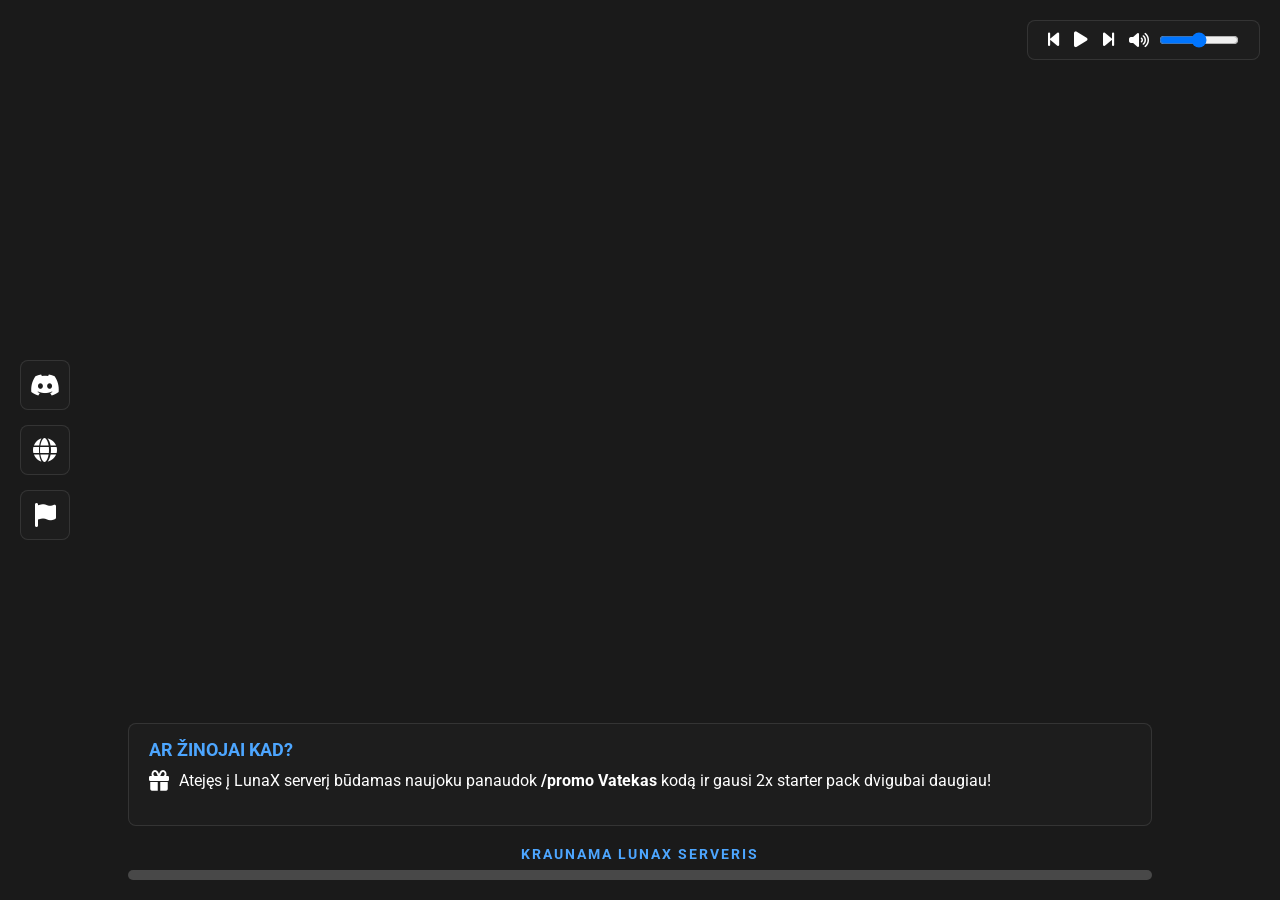
==== vata-lodingscreanV2/index.html @ f0d35f80 "feat: Create vata-lodingscreanV2 - Add structure with HTML, styling with CSS, and logic with JS. - C" ====
<!DOCTYPE html>
<html lang="lt">
<head>
    <meta charset="UTF-8">
    <meta name="viewport" content="width=device-width, initial-scale=1.0">
    <title>LunaX Serveris Loading Screen</title>
    <!-- FontAwesome for Icons -->
    <link rel="stylesheet" href="https://cdnjs.cloudflare.com/ajax/libs/font-awesome/6.4.0/css/all.min.css">
    <!-- Google Fonts -->
    <link href="https://fonts.googleapis.com/css2?family=Roboto:wght@300;400;700&display=swap" rel="stylesheet">
    <link rel="stylesheet" href="style.css">
</head>
<body>

    <!-- Main Background -->
    <div class="background-container">
        <!-- Placeholder for GTAV background, handled in CSS -->
    </div>

    <!-- Sidebar Icons -->
    <nav class="sidebar">
        <a href="https://discord.gg/An5XycuzFA" target="_blank" class="sidebar-icon">
            <i class="fa-brands fa-discord"></i>
        </a>
        <a href="http://localhost:9000/" target="_blank" class="sidebar-icon">
            <i class="fa-solid fa-globe"></i>
        </a>
        <div class="sidebar-icon" id="toggle-about" style="cursor: pointer;">
            <i class="fa-solid fa-flag"></i>
        </div>
    </nav>

    <!-- Slide-out About Us Panel -->
    <div class="about-panel" id="about-panel">
        <h2>LunaX Serveris Apie Mus</h2>
        <div class="about-content">
            <p>Sveiki atvykę į LunaX Serverį! Mes esame inovatyvus ir nuolat tobulėjantis serveris, kuriame kiekvienas žaidėjas ras savo vietą. Mūsų administracija užtikrina sklandų žaidimą, pagalbą ir sąžiningumą.</p>
            <p>Prisijunkite prie mūsų bendruomenės Discord platformoje, kad sužinotumėte naujausias naujienas, gautumėte atsakymus į klausimus ir dalyvautumėte renginiuose.</p>
            <p>Linkime gero laiko ir sėkmingo Roleplay žaidimo!</p>
        </div>
    </div>

    <!-- Audio Controls (Top Right) -->
    <div class="audio-controls">
        <i class="fa-solid fa-backward-step ctrl-icon" id="audio-prev"></i>
        <i class="fa-solid fa-play ctrl-icon" id="audio-playpause"></i>
        <i class="fa-solid fa-forward-step ctrl-icon" id="audio-next"></i>
        <div class="volume-container">
            <i class="fa-solid fa-volume-high"></i>
            <input type="range" id="volume-slider" min="0" max="100" value="50">
        </div>
    </div>

    <!-- Bottom Section: Did you know? and Loading Bar -->
    <div class="bottom-container">

        <!-- Rotating Facts Section -->
        <div class="facts-section">
            <div class="facts-title">Ar žinojai kad?</div>
            <div class="facts-wrapper">
                <!-- Fact 1 -->
                <div class="fact-item active" id="fact-1">
                    <i class="fa-solid fa-gift"></i>
                    <span>Atejęs į LunaX serverį būdamas naujoku panaudok <strong>/promo Vatekas</strong> kodą ir gausi 2x starter pack dvigubai daugiau!</span>
                </div>
                <!-- Fact 2 -->
                <div class="fact-item" id="fact-2">
                    <i class="fa-solid fa-bug bug-icon"></i>
                    <span>Atejęs į serverį, jei kyla bug problema, panaudok <strong>/report</strong> komandą (yra skiltis bug / pažeidimas).</span>
                </div>
            </div>
        </div>

        <!-- Loading Bar Section -->
        <div class="loading-section">
            <div class="loading-text">KRAUNAMA LUNAX SERVERIS</div>
            <div class="loading-bar-container">
                <div class="loading-bar-fill"></div>
            </div>
        </div>

    </div>

    <script src="script.js"></script>
</body>
</html>
---- vata-lodingscreanV2/style.css ----
/* General Styles */
* {
    margin: 0;
    padding: 0;
    box-sizing: border-box;
    font-family: 'Roboto', sans-serif;
}

body, html {
    width: 100%;
    height: 100%;
    overflow: hidden;
    background-color: #1a1a1a;
}

/* Background Image Placeholder */
.background-container {
    position: absolute;
    top: 0;
    left: 0;
    width: 100%;
    height: 100%;
    background-image: url('reference.png'); /* Using reference image as placeholder */
    background-size: cover;
    background-position: center;
    filter: brightness(0.5); /* Darken to make UI pop */
    z-index: -1;
}

/* Sidebar Styling */
.sidebar {
    position: absolute;
    top: 50%;
    left: 20px;
    transform: translateY(-50%);
    display: flex;
    flex-direction: column;
    gap: 15px;
    z-index: 10;
}

.sidebar-icon {
    width: 50px;
    height: 50px;
    background-color: rgba(30, 30, 30, 0.8);
    border-radius: 8px;
    display: flex;
    justify-content: center;
    align-items: center;
    color: #fff;
    font-size: 24px;
    text-decoration: none;
    transition: background-color 0.3s, transform 0.3s;
    border: 1px solid rgba(255, 255, 255, 0.1);
}

.sidebar-icon:hover {
    background-color: rgba(60, 60, 60, 0.9);
    transform: scale(1.05);
}

/* Slide-out About Us Panel */
.about-panel {
    position: absolute;
    top: 0;
    left: -400px; /* Hidden by default */
    width: 350px;
    height: 100%;
    background-color: rgba(20, 20, 20, 0.95);
    color: #fff;
    padding: 40px;
    box-shadow: 5px 0 15px rgba(0, 0, 0, 0.5);
    transition: left 0.4s ease-in-out;
    z-index: 5;
    border-right: 2px solid #333;
}

.about-panel.open {
    left: 90px; /* Slides out next to sidebar */
}

.about-panel h2 {
    font-size: 24px;
    margin-bottom: 20px;
    color: #4da6ff;
    border-bottom: 2px solid #4da6ff;
    padding-bottom: 10px;
}

.about-content p {
    font-size: 15px;
    line-height: 1.6;
    margin-bottom: 15px;
    color: #cccccc;
}

/* Audio Controls */
.audio-controls {
    position: absolute;
    top: 20px;
    right: 20px;
    background-color: rgba(30, 30, 30, 0.8);
    padding: 10px 20px;
    border-radius: 8px;
    display: flex;
    align-items: center;
    gap: 15px;
    border: 1px solid rgba(255, 255, 255, 0.1);
    z-index: 10;
}

.ctrl-icon {
    color: #fff;
    font-size: 18px;
    cursor: pointer;
    transition: color 0.3s;
}

.ctrl-icon:hover {
    color: #4da6ff;
}

.volume-container {
    display: flex;
    align-items: center;
    gap: 10px;
    color: #fff;
}

#volume-slider {
    width: 80px;
    cursor: pointer;
}

/* Bottom Container */
.bottom-container {
    position: absolute;
    bottom: 20px;
    left: 50%;
    transform: translateX(-50%);
    width: 80%;
    max-width: 1200px;
    display: flex;
    flex-direction: column;
    gap: 20px;
    z-index: 10;
}

/* Rotating Facts Section */
.facts-section {
    background-color: rgba(30, 30, 30, 0.8);
    border-radius: 8px;
    padding: 15px 20px;
    border: 1px solid rgba(255, 255, 255, 0.1);
    color: #fff;
    display: flex;
    flex-direction: column;
    gap: 10px;
}

.facts-title {
    font-weight: bold;
    font-size: 18px;
    color: #4da6ff;
    text-transform: uppercase;
}

.facts-wrapper {
    position: relative;
    height: 40px; /* Fixed height for consistent layout */
    overflow: hidden;
}

.fact-item {
    position: absolute;
    top: 0;
    left: 0;
    width: 100%;
    opacity: 0;
    transform: translateY(10px);
    transition: opacity 0.5s ease, transform 0.5s ease;
    display: flex;
    align-items: center;
    gap: 10px;
    font-size: 16px;
    line-height: 1.4;
    pointer-events: none;
}

.fact-item.active {
    opacity: 1;
    transform: translateY(0);
    pointer-events: auto;
}

.fact-item i {
    font-size: 20px;
}

.fact-item .bug-icon {
    color: #4da6ff; /* Specific requirement for the second icon */
}

/* Loading Bar Section */
.loading-section {
    display: flex;
    flex-direction: column;
    gap: 8px;
    align-items: center;
}

.loading-text {
    color: #4da6ff;
    font-weight: bold;
    font-size: 14px;
    letter-spacing: 2px;
}

.loading-bar-container {
    width: 100%;
    height: 10px;
    background-color: rgba(255, 255, 255, 0.2);
    border-radius: 5px;
    overflow: hidden;
    position: relative;
}

.loading-bar-fill {
    width: 0%;
    height: 100%;
    background-color: #4da6ff; /* Blue loading bar */
    border-radius: 5px;
    animation: loadingAnim 10s linear infinite; /* Simulated loading animation */
}

@keyframes loadingAnim {
    0% { width: 0%; }
    100% { width: 100%; }
}
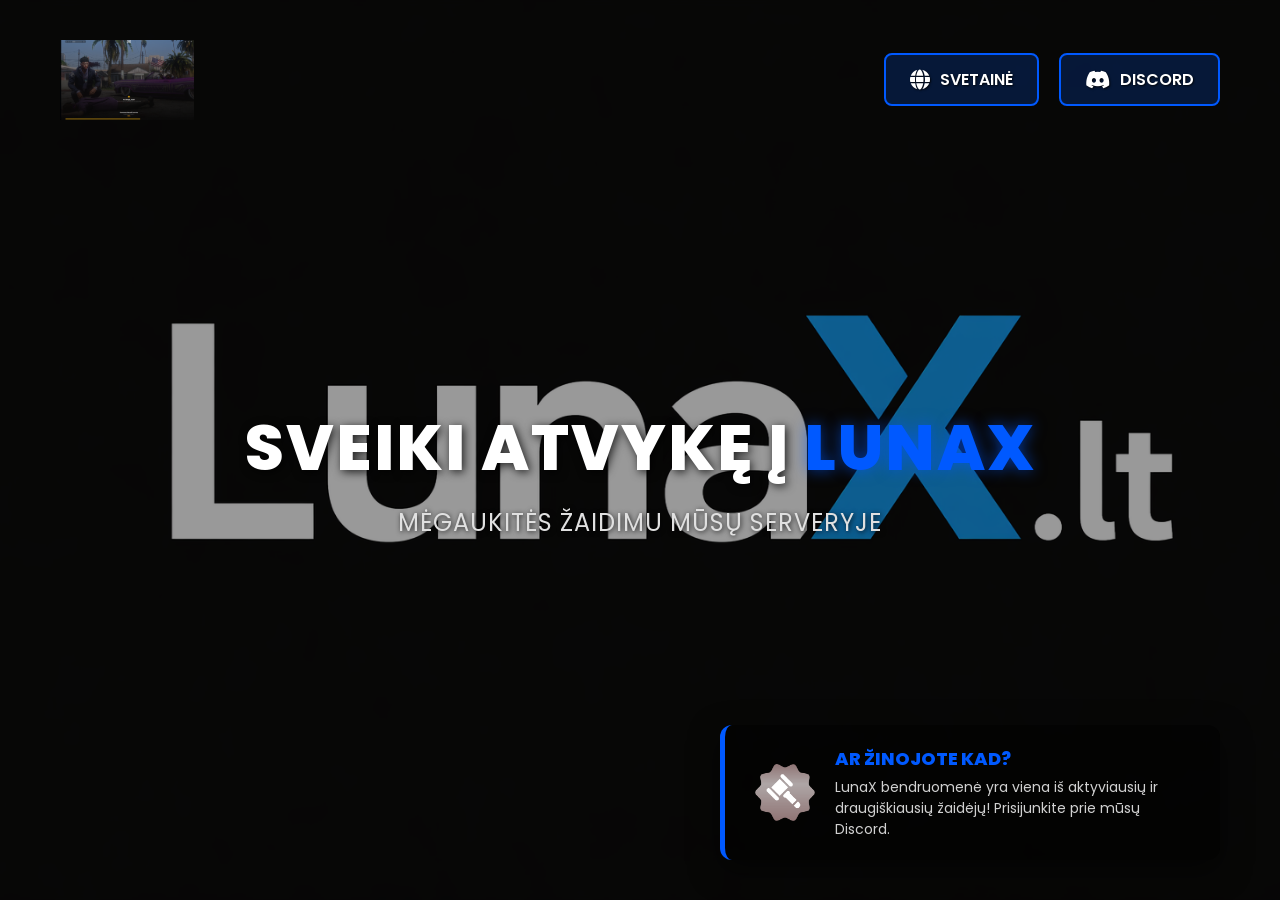
==== commit 0b8cc778: "feat: create vata-lodingscreanV2 FiveM loading screen with LunaX branding - Initialized FiveM resour" ====
--- a/vata-lodingscreanV2/index.html
+++ b/vata-lodingscreanV2/index.html
@@ -1,86 +1,48 @@
 <!DOCTYPE html>
-<html lang="lt">
+<html lang="en">
 <head>
     <meta charset="UTF-8">
     <meta name="viewport" content="width=device-width, initial-scale=1.0">
-    <title>LunaX Serveris Loading Screen</title>
-    <!-- FontAwesome for Icons -->
+    <title>LunaX Loading Screen</title>
+    <link rel="stylesheet" href="style.css">
+    <!-- Include a modern font like Poppins as per preferences -->
+    <link href="https://fonts.googleapis.com/css2?family=Poppins:wght@400;600;800&display=swap" rel="stylesheet">
+    <!-- Font Awesome for Icons -->
     <link rel="stylesheet" href="https://cdnjs.cloudflare.com/ajax/libs/font-awesome/6.4.0/css/all.min.css">
-    <!-- Google Fonts -->
-    <link href="https://fonts.googleapis.com/css2?family=Roboto:wght@300;400;700&display=swap" rel="stylesheet">
-    <link rel="stylesheet" href="style.css">
 </head>
 <body>
+    <div class="background-overlay"></div>
 
-    <!-- Main Background -->
-    <div class="background-container">
-        <!-- Placeholder for GTAV background, handled in CSS -->
-    </div>
-
-    <!-- Sidebar Icons -->
-    <nav class="sidebar">
-        <a href="https://discord.gg/An5XycuzFA" target="_blank" class="sidebar-icon">
-            <i class="fa-brands fa-discord"></i>
-        </a>
-        <a href="http://localhost:9000/" target="_blank" class="sidebar-icon">
-            <i class="fa-solid fa-globe"></i>
-        </a>
-        <div class="sidebar-icon" id="toggle-about" style="cursor: pointer;">
-            <i class="fa-solid fa-flag"></i>
+    <div class="header">
+        <div class="logo-container">
+            <img src="assets/logo.png" alt="LunaX Logo" class="logo">
         </div>
-    </nav>
-
-    <!-- Slide-out About Us Panel -->
-    <div class="about-panel" id="about-panel">
-        <h2>LunaX Serveris Apie Mus</h2>
-        <div class="about-content">
-            <p>Sveiki atvykę į LunaX Serverį! Mes esame inovatyvus ir nuolat tobulėjantis serveris, kuriame kiekvienas žaidėjas ras savo vietą. Mūsų administracija užtikrina sklandų žaidimą, pagalbą ir sąžiningumą.</p>
-            <p>Prisijunkite prie mūsų bendruomenės Discord platformoje, kad sužinotumėte naujausias naujienas, gautumėte atsakymus į klausimus ir dalyvautumėte renginiuose.</p>
-            <p>Linkime gero laiko ir sėkmingo Roleplay žaidimo!</p>
+        <div class="header-buttons">
+            <a href="https://lunax.lt/" class="header-btn website-btn" target="_blank">
+                <i class="fas fa-globe"></i> SVETAINĖ
+            </a>
+            <a href="https://discord.gg/rkh2We4dwb" class="header-btn discord-btn" target="_blank">
+                <i class="fab fa-discord"></i> DISCORD
+            </a>
         </div>
     </div>
 
-    <!-- Audio Controls (Top Right) -->
-    <div class="audio-controls">
-        <i class="fa-solid fa-backward-step ctrl-icon" id="audio-prev"></i>
-        <i class="fa-solid fa-play ctrl-icon" id="audio-playpause"></i>
-        <i class="fa-solid fa-forward-step ctrl-icon" id="audio-next"></i>
-        <div class="volume-container">
-            <i class="fa-solid fa-volume-high"></i>
-            <input type="range" id="volume-slider" min="0" max="100" value="50">
+    <div class="main-content">
+        <div class="server-info">
+            <h1 class="title">SVEIKI ATVYKĘ Į <span class="highlight">LUNAX</span></h1>
+            <p class="subtitle">MĖGAUKITĖS ŽAIDIMU MŪSŲ SERVERYJE</p>
         </div>
     </div>
 
-    <!-- Bottom Section: Did you know? and Loading Bar -->
-    <div class="bottom-container">
-
-        <!-- Rotating Facts Section -->
-        <div class="facts-section">
-            <div class="facts-title">Ar žinojai kad?</div>
-            <div class="facts-wrapper">
-                <!-- Fact 1 -->
-                <div class="fact-item active" id="fact-1">
-                    <i class="fa-solid fa-gift"></i>
-                    <span>Atejęs į LunaX serverį būdamas naujoku panaudok <strong>/promo Vatekas</strong> kodą ir gausi 2x starter pack dvigubai daugiau!</span>
-                </div>
-                <!-- Fact 2 -->
-                <div class="fact-item" id="fact-2">
-                    <i class="fa-solid fa-bug bug-icon"></i>
-                    <span>Atejęs į serverį, jei kyla bug problema, panaudok <strong>/report</strong> komandą (yra skiltis bug / pažeidimas).</span>
-                </div>
+    <div class="footer">
+        <div class="did-you-know">
+            <img src="assets/icon.png" alt="Did you know icon" class="dyk-icon">
+            <div class="dyk-text-container">
+                <span class="dyk-title">AR ŽINOJOTE KAD?</span>
+                <span class="dyk-fact">LunaX bendruomenė yra viena iš aktyviausių ir draugiškiausių žaidėjų! Prisijunkite prie mūsų Discord.</span>
             </div>
         </div>
-
-        <!-- Loading Bar Section -->
-        <div class="loading-section">
-            <div class="loading-text">KRAUNAMA LUNAX SERVERIS</div>
-            <div class="loading-bar-container">
-                <div class="loading-bar-fill"></div>
-            </div>
-        </div>
-
     </div>
 
-    <script src="script.js"></script>
 </body>
-</html>+</html>
--- a/vata-lodingscreanV2/style.css
+++ b/vata-lodingscreanV2/style.css
@@ -1,239 +1,163 @@
-/* General Styles */
 * {
     margin: 0;
     padding: 0;
     box-sizing: border-box;
-    font-family: 'Roboto', sans-serif;
 }
 
 body, html {
     width: 100%;
     height: 100%;
     overflow: hidden;
-    background-color: #1a1a1a;
+    font-family: 'Poppins', sans-serif;
+    color: #ffffff;
 }
 
-/* Background Image Placeholder */
-.background-container {
+/* Background image directly from the requested PNG, fullscreen */
+body {
+    background-image: url('assets/background.png');
+    background-size: cover;
+    background-position: center;
+    background-repeat: no-repeat;
+}
+
+/* Add a slight dark overlay to make text more readable without structural lines */
+.background-overlay {
     position: absolute;
     top: 0;
     left: 0;
     width: 100%;
     height: 100%;
-    background-image: url('reference.png'); /* Using reference image as placeholder */
-    background-size: cover;
-    background-position: center;
-    filter: brightness(0.5); /* Darken to make UI pop */
-    z-index: -1;
+    background: rgba(0, 0, 0, 0.4);
+    z-index: 1;
 }
 
-/* Sidebar Styling */
-.sidebar {
-    position: absolute;
-    top: 50%;
-    left: 20px;
-    transform: translateY(-50%);
-    display: flex;
-    flex-direction: column;
-    gap: 15px;
+.header, .main-content, .footer {
+    position: relative;
     z-index: 10;
 }
 
-.sidebar-icon {
-    width: 50px;
-    height: 50px;
-    background-color: rgba(30, 30, 30, 0.8);
-    border-radius: 8px;
+/* Header contains Logo and Buttons */
+.header {
     display: flex;
-    justify-content: center;
+    justify-content: space-between;
     align-items: center;
-    color: #fff;
-    font-size: 24px;
-    text-decoration: none;
-    transition: background-color 0.3s, transform 0.3s;
-    border: 1px solid rgba(255, 255, 255, 0.1);
+    padding: 40px 60px;
 }
 
-.sidebar-icon:hover {
-    background-color: rgba(60, 60, 60, 0.9);
-    transform: scale(1.05);
+.logo-container {
+    display: flex;
+    align-items: center;
 }
 
-/* Slide-out About Us Panel */
-.about-panel {
-    position: absolute;
-    top: 0;
-    left: -400px; /* Hidden by default */
-    width: 350px;
-    height: 100%;
-    background-color: rgba(20, 20, 20, 0.95);
-    color: #fff;
-    padding: 40px;
-    box-shadow: 5px 0 15px rgba(0, 0, 0, 0.5);
-    transition: left 0.4s ease-in-out;
-    z-index: 5;
-    border-right: 2px solid #333;
+.logo {
+    max-height: 80px; /* Resize properly to avoid huge sizes */
+    object-fit: contain;
 }
 
-.about-panel.open {
-    left: 90px; /* Slides out next to sidebar */
+.header-buttons {
+    display: flex;
+    gap: 20px;
 }
 
-.about-panel h2 {
-    font-size: 24px;
-    margin-bottom: 20px;
-    color: #4da6ff;
-    border-bottom: 2px solid #4da6ff;
-    padding-bottom: 10px;
-}
-
-.about-content p {
-    font-size: 15px;
-    line-height: 1.6;
-    margin-bottom: 15px;
-    color: #cccccc;
-}
-
-/* Audio Controls */
-.audio-controls {
-    position: absolute;
-    top: 20px;
-    right: 20px;
-    background-color: rgba(30, 30, 30, 0.8);
-    padding: 10px 20px;
+.header-btn {
+    text-decoration: none;
+    color: #fff;
+    padding: 12px 24px;
     border-radius: 8px;
-    display: flex;
-    align-items: center;
-    gap: 15px;
-    border: 1px solid rgba(255, 255, 255, 0.1);
-    z-index: 10;
-}
-
-.ctrl-icon {
-    color: #fff;
-    font-size: 18px;
-    cursor: pointer;
-    transition: color 0.3s;
-}
-
-.ctrl-icon:hover {
-    color: #4da6ff;
-}
-
-.volume-container {
+    font-weight: 600;
+    font-size: 16px;
     display: flex;
     align-items: center;
     gap: 10px;
-    color: #fff;
+    transition: all 0.3s ease;
+    background-color: rgba(0, 89, 255, 0.2); /* Standard Blue tint instead of yellow */
+    border: 2px solid #0059ff; /* Standard Blue */
+    text-shadow: 1px 1px 2px rgba(0,0,0,0.8);
 }
 
-#volume-slider {
-    width: 80px;
-    cursor: pointer;
+.header-btn:hover {
+    background-color: #0059ff; /* Standard Blue */
+    box-shadow: 0 0 15px rgba(0, 89, 255, 0.6);
 }
 
-/* Bottom Container */
-.bottom-container {
-    position: absolute;
-    bottom: 20px;
-    left: 50%;
-    transform: translateX(-50%);
-    width: 80%;
-    max-width: 1200px;
+.header-btn i {
+    font-size: 20px;
+}
+
+/* Main Content Center Text */
+.main-content {
     display: flex;
     flex-direction: column;
-    gap: 20px;
-    z-index: 10;
+    justify-content: center;
+    align-items: center;
+    height: calc(100vh - 280px); /* Adjust based on header and footer height */
+    text-align: center;
 }
 
-/* Rotating Facts Section */
-.facts-section {
-    background-color: rgba(30, 30, 30, 0.8);
-    border-radius: 8px;
-    padding: 15px 20px;
-    border: 1px solid rgba(255, 255, 255, 0.1);
-    color: #fff;
+.title {
+    font-size: 64px;
+    font-weight: 800;
+    letter-spacing: 2px;
+    margin-bottom: 10px;
+    text-shadow: 2px 2px 10px rgba(0,0,0,0.8);
+}
+
+.highlight {
+    color: #0059ff; /* Standard Blue instead of yellow */
+    text-shadow: 0 0 15px rgba(0, 89, 255, 0.6);
+}
+
+.subtitle {
+    font-size: 24px;
+    font-weight: 400;
+    letter-spacing: 1px;
+    color: #e0e0e0;
+    text-shadow: 1px 1px 5px rgba(0,0,0,0.8);
+}
+
+/* Footer & Did you know section */
+.footer {
+    position: absolute;
+    bottom: 40px;
+    right: 60px;
+    display: flex;
+    justify-content: flex-end;
+    width: 100%;
+}
+
+.did-you-know {
+    display: flex;
+    align-items: center;
+    background: rgba(0, 0, 0, 0.6);
+    padding: 20px 30px;
+    border-radius: 12px;
+    border-left: 5px solid #0059ff; /* Standard Blue border instead of yellow */
+    max-width: 500px;
+    gap: 20px;
+    box-shadow: 0 10px 30px rgba(0,0,0,0.5);
+}
+
+.dyk-icon {
+    width: 60px;
+    height: 60px;
+    object-fit: contain;
+}
+
+.dyk-text-container {
     display: flex;
     flex-direction: column;
-    gap: 10px;
 }
 
-.facts-title {
-    font-weight: bold;
+.dyk-title {
     font-size: 18px;
-    color: #4da6ff;
+    font-weight: 800;
+    color: #0059ff; /* Standard Blue */
+    margin-bottom: 5px;
     text-transform: uppercase;
 }
 
-.facts-wrapper {
-    position: relative;
-    height: 40px; /* Fixed height for consistent layout */
-    overflow: hidden;
+.dyk-fact {
+    font-size: 14px;
+    line-height: 1.5;
+    color: #d1d1d1;
 }
-
-.fact-item {
-    position: absolute;
-    top: 0;
-    left: 0;
-    width: 100%;
-    opacity: 0;
-    transform: translateY(10px);
-    transition: opacity 0.5s ease, transform 0.5s ease;
-    display: flex;
-    align-items: center;
-    gap: 10px;
-    font-size: 16px;
-    line-height: 1.4;
-    pointer-events: none;
-}
-
-.fact-item.active {
-    opacity: 1;
-    transform: translateY(0);
-    pointer-events: auto;
-}
-
-.fact-item i {
-    font-size: 20px;
-}
-
-.fact-item .bug-icon {
-    color: #4da6ff; /* Specific requirement for the second icon */
-}
-
-/* Loading Bar Section */
-.loading-section {
-    display: flex;
-    flex-direction: column;
-    gap: 8px;
-    align-items: center;
-}
-
-.loading-text {
-    color: #4da6ff;
-    font-weight: bold;
-    font-size: 14px;
-    letter-spacing: 2px;
-}
-
-.loading-bar-container {
-    width: 100%;
-    height: 10px;
-    background-color: rgba(255, 255, 255, 0.2);
-    border-radius: 5px;
-    overflow: hidden;
-    position: relative;
-}
-
-.loading-bar-fill {
-    width: 0%;
-    height: 100%;
-    background-color: #4da6ff; /* Blue loading bar */
-    border-radius: 5px;
-    animation: loadingAnim 10s linear infinite; /* Simulated loading animation */
-}
-
-@keyframes loadingAnim {
-    0% { width: 0%; }
-    100% { width: 100%; }
-}
